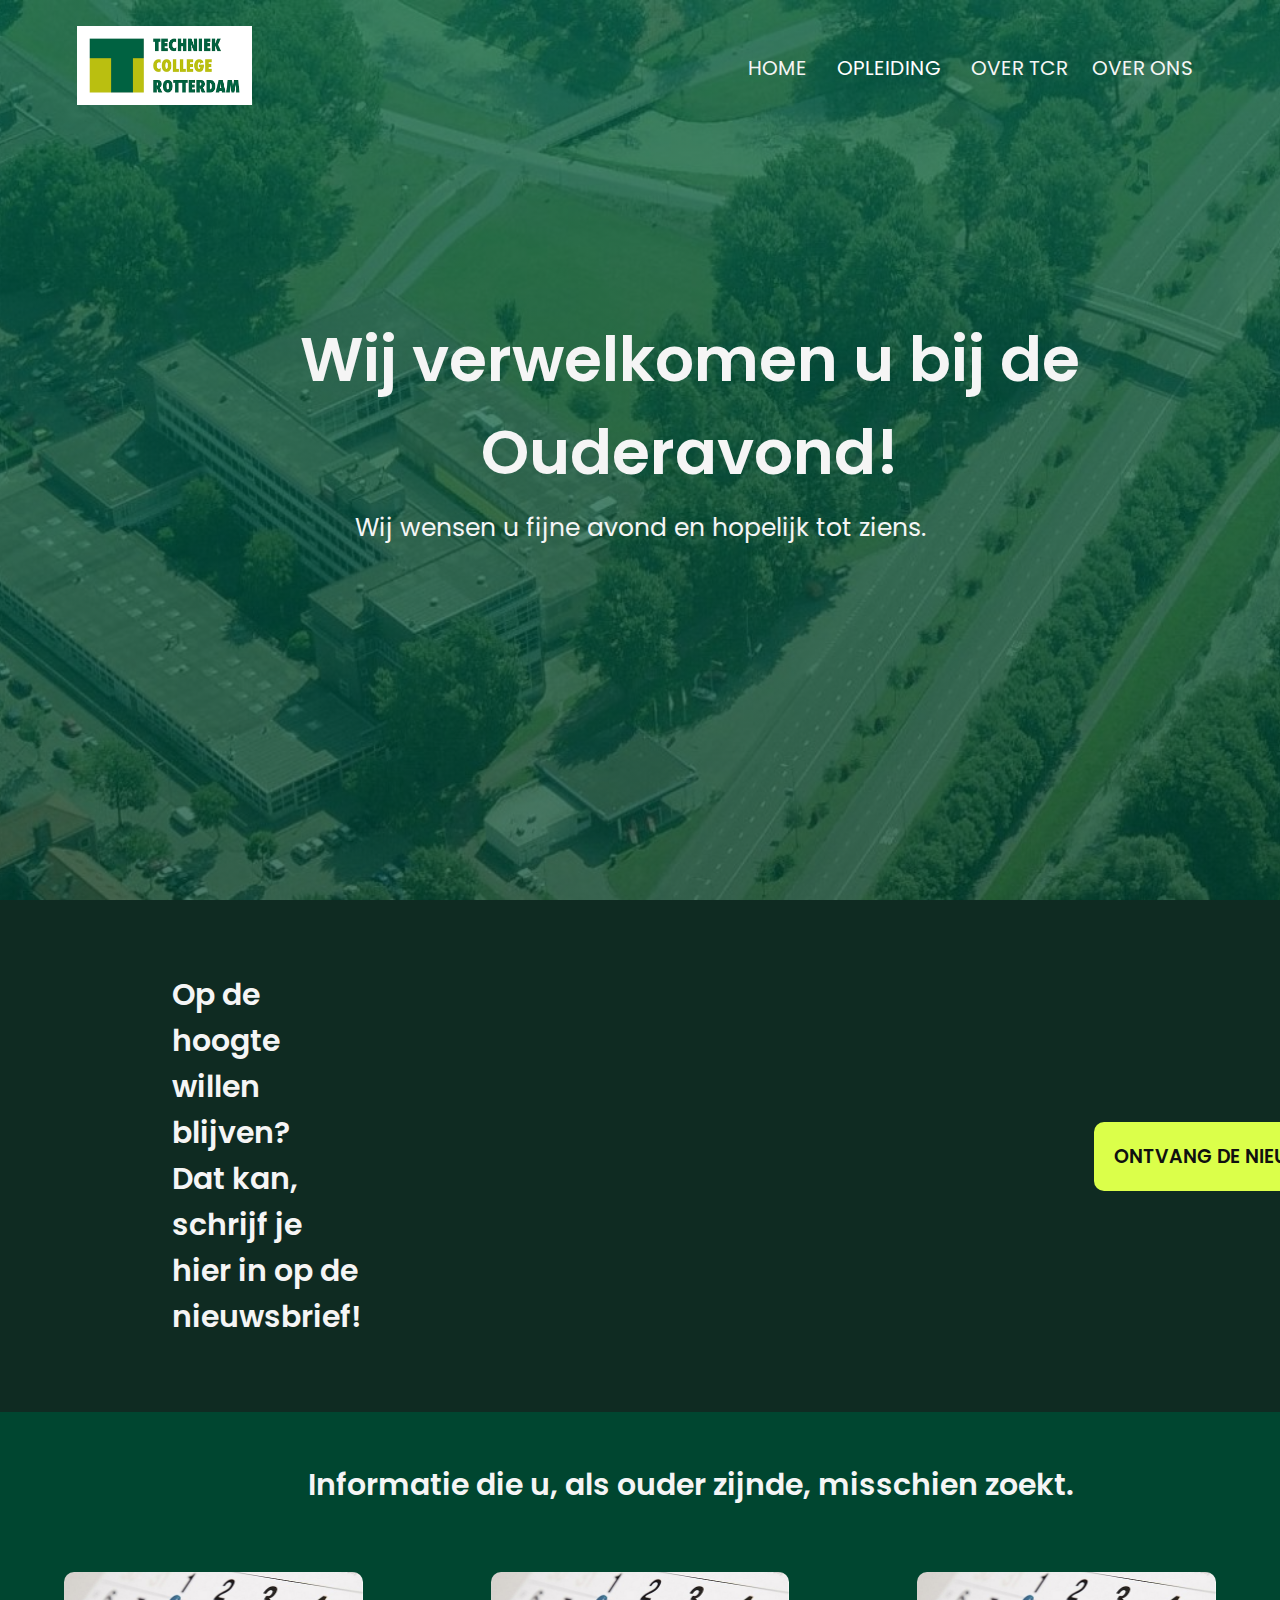
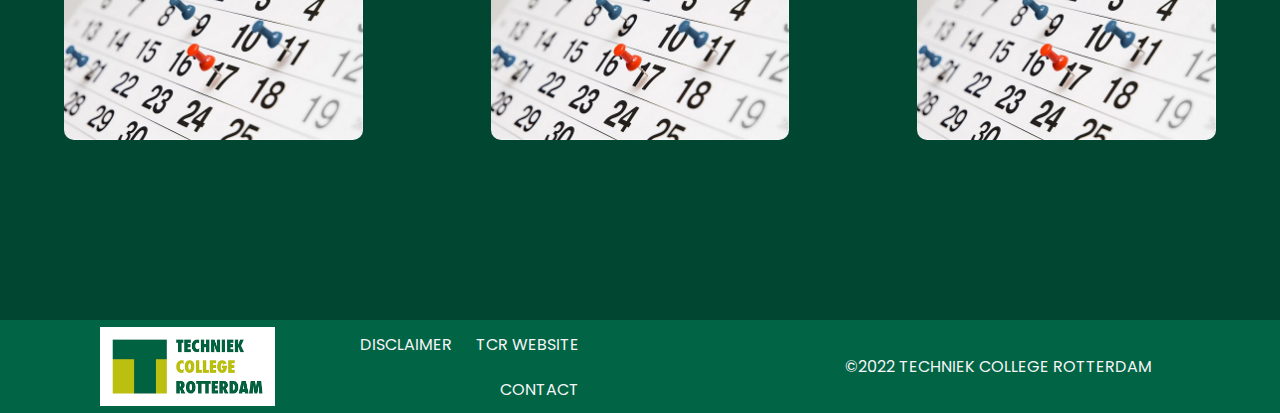
==== Website/index.html @ ce0cfaed "Home Pagina + Software Pagina - HTML & CSS" ====
<!DOCTYPE html>
<html lang="en">
<head>
    <meta charset="UTF-8">
    <meta http-equiv="X-UA-Compatible" content="IE=edge">
    <meta name="viewport" content="width=device-width, initial-scale=1.0">
    <link rel="stylesheet" href="index.css">
    <link rel="preconnect" href="https://fonts.googleapis.com">
    <link rel="preconnect" href="https://fonts.gstatic.com" crossorigin>
    <link href="https://fonts.googleapis.com/css2?family=Poppins:wght@200;300;400;600;700&display=swap" rel="stylesheet">
    <title>Welkom!</title>
</head>
<body>
    <section class="header">
        <nav>
            <a href="index.html"><img src="assets/tcr-logo.png"></a>
            <div class="nav-links">
                <ul>
                    <li><a href="index.html">HOME</a></li>
                    <div class="dropdown">
                        <button class="dropbtn">OPLEIDING</button>
                        <div class="dropdown-content">
                        <a href="software.html">SOFTWARE</a>
                        <a href="OPLEIDINGSWIJZER">OPLEIDINGSWIJZER</a>
                    </div>
                </div>
                    <li><a href="OVER TCR">OVER TCR</a></li>
                    <li><a href="OVER ONS">OVER ONS</a></li>
                </ul>
            </div>
        </nav>
    <div class="text-box">
        <h1>Wij verwelkomen u bij de Ouderavond!</h1>
        <p>Wij wensen u fijne avond en hopelijk tot ziens.</p>
    </div>
    </section>

    <!----- Nieuwsbrief ----->

    <section class="nieuwsbrief">
    <table>
        <tr><td><h1>Op de hoogte willen blijven?<br>Dat kan, schrijf je hier in op de nieuwsbrief!</h1></td>
        <td><a href="" class="nieuws-btn">ONTVANG DE NIEUWSBRIEF</a></td></tr>
    </table>
    </section>

    <!----- Info Columns ----->

    <section class="info">
        <h1>Informatie die u, als ouder zijnde, misschien zoekt.</h1>
        
        <div class="row">
            <div class="info-col">
                <img src="assets/agenda.jpg">
                <div class="layer">
                    <h3>EDUARTE</h3>
                </div>
            </div>
            <div class="info-col">
                <img src="assets/agenda.jpg">
                <div class="layer">
                    <h3>BSA</h3>
                </div>
            </div>
            <div class="info-col">
                <img src="assets/agenda.jpg">
                <div class="layer">
                    <h3>KALENDER</h3>
                </div>
            </div>
        </div>
    </section>

    <!----- Footer ----->

    <section class="footer">
        <a href="index.html"><img src="assets/tcr-logo.png"></a>
        <div class="footer-links">
            <ul>
                <li>DISCLAIMER</li>
                <li>TCR WEBSITE</li>
                <li>CONTACT</li>
            </ul>
        </div>
        <div class="copyright">
            <p>©2022 TECHNIEK COLLEGE ROTTERDAM</p>
        </div>
    </section>
</body>
</html>
---- Website/index.css ----
*{
    margin: 0;
    padding: 0;
    font-family: 'Poppins', sans-serif;
}
.header{
    min-height: 100vh;
    width: 100%;
    background-image: linear-gradient(rgba(0,100,69,0.7),rgba(0,70,48,0.7)), url(assets/tcr-locatie.jpg);
    background-position: center;
    background-size: cover;
    position: relative;
}   
nav{
    display: flex;
    padding: 2% 6%;
    justify-content: space-between;
    align-items: center;
}
nav img{
    width: 175px;
}
.nav-links{
    flex: 1;
    text-align: right;
}
.nav-links ul li{
    list-style: none;
    display: inline-block;
    padding: 8px, 12px;
    margin: 10px;
    position: relative;
}
.nav-links ul li a{
    color: whitesmoke;
    text-decoration: none;
    font-size: 20px;
}
.nav-links ul li::after{
    content: '';
    width: 0%;
    height: 2px;
    background: #DBFF4A;
    display: block;
    margin: auto;
    transition: 0.5s;
}
.nav-links ul li:hover::after{
    width: 100%;
}
.dropbtn{
    background-color: transparent;
    color: white;
    padding: 16px;
    font-size: 20px;
    border: none;
}
.dropbtn::after{
    content: '';
    width: 0%;
    height: 2px;
    background: #DBFF4A;
    display: block;
    margin: auto;
    transition: 0.5s;
}
.dropdown{
    position: relative;
    display: inline-block;
}
.dropbtn:hover::after{
    width: 100%;
}
.dropdown-content{
    display: none;
    position: absolute;
    background-color: rgba(0,70,48,0.55);
    min-width: 160px;
    box-shadow: 0px 8px 16px 0px rgba(0,0,0,0.2);
    z-index: 1;
}
.dropdown-content a{
    color: whitesmoke;
    padding: 12px 16px;
    text-decoration: none;
    display: block;
}
.dropdown:hover .dropdown-content {
    display: block;
}
.text-box{
    width: 90%;
    color: whitesmoke;
    position: absolute;
    top: 50%;
    left: 50%;
    transform: translate(-50%,-50%);
    text-align: center;
}
.text-box h1{
    font-size: 62px;
}
.text-box p{
    margin: 10px 0 40px;
    font-size: 25px;
    color: whitesmoke;
}

/*----- Nieuwsbrief -----*/

.nieuwsbrief{
    width: auto;
    padding: 70px;
    background-color: #0F2B22;
}
h1{
    font-size: 30px;
    font-weight: 600;
    margin-left: 100px;
    color: whitesmoke;
}
.nieuws-btn {
    display: inline-block;
    text-decoration: none;
    font-weight: 600;
    color: #101010;
    padding: 20px 20px;
    margin-left: 730px;
    border-radius: 10px;
    width: 260px;
    font-size: 19px;
    background: #DBFF4A;
    cursor: pointer;
}

/*----- Informatie -----*/

.info{
    width: 100%;
    margin: auto;
    text-align: center;
    padding-top: 50px;
    padding-bottom: 150px;
    background-color: #004630;
}
.row{
    margin-top: 5%;
    display: flex;
    flex-direction: row;
    justify-content: space-between;
}
.info-col{
    flex-basis: 25%;
    border-radius: 10px;
    margin-left: 5%;
    margin-right: 5%;
    margin-bottom: 30px;
    position: relative;
    overflow: hidden;
}
.info-col img{
    width: 100%;
    display: block;
    align-self: center;
}
.layer{
    background: transparent;
    height: 100%;
    width: 100%;
    position: absolute;
    top: 0;
    left: 0;
    transition: 1s;
}
.layer:hover{
    background: rgba(219,255,74,0.7);
    cursor: pointer;
}
.layer h3{
    width: 50%;
    font-weight: 500;
    color: #101010;
    font-size: 26px;
    font-weight: 700;
    bottom: 0;
    left: 50%;
    transform: translateX(-50%);
    position: absolute;
    opacity: 0;
    transition: 0.5s;
}

.layer:hover h3{
    bottom: 49%;
    opacity: 1;
}

/*----- Footer -----*/

.footer{
    display: flex;
    justify-content: space-evenly;
    align-items: center;
    position: relative;
    background-color: #006445;
}
.footer img{
   width: 175px;
   margin-top: 7px;
   margin-left: 100px;
}
.footer-links{
    flex: 1;
    text-align: right;
    color: whitesmoke;
}
.footer-links ul li{
    list-style: none;
    display: inline-block;
    margin: 10px;
    position: relative;
}
.footer-links ul li a{
    color: whitesmoke;
    text-decoration: none;
    font-size: 20px;
}
.copyright{
    margin-left: 20%;
    margin-right: 10%;
    color: whitesmoke;
}
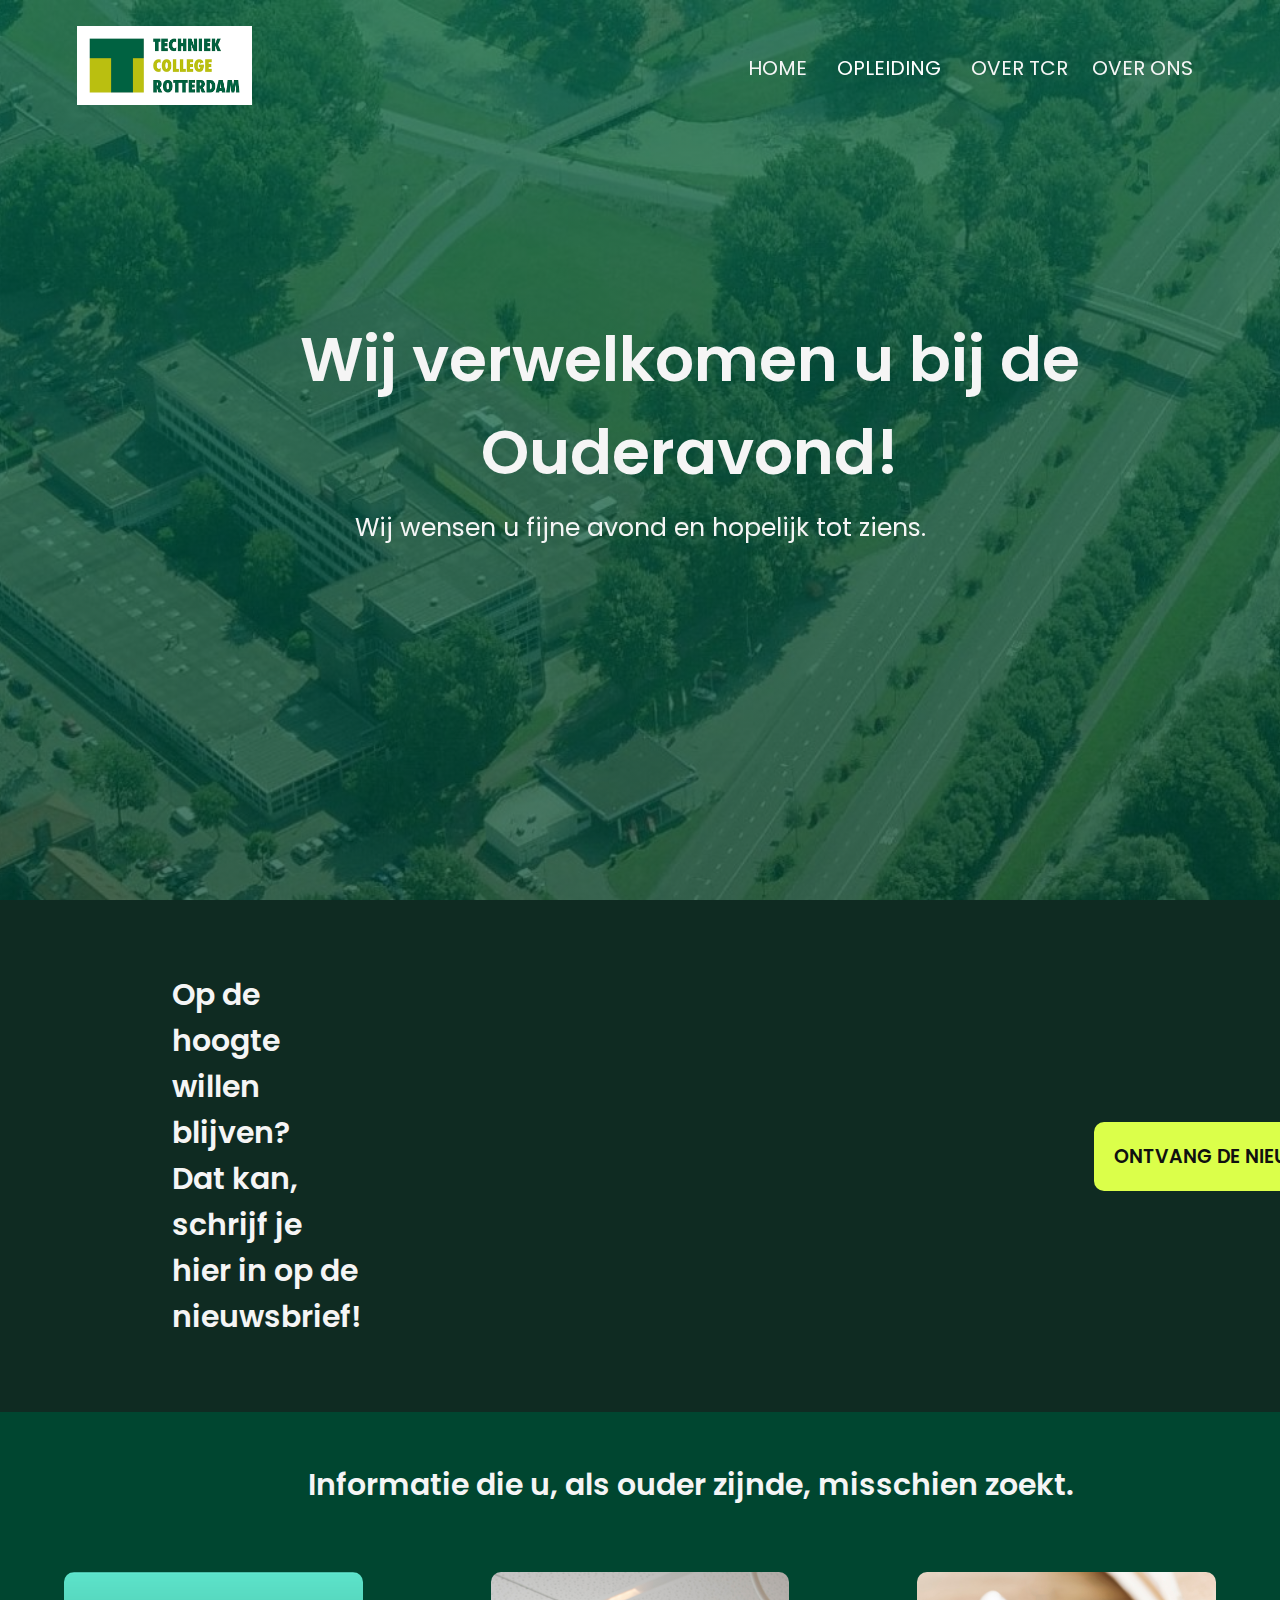
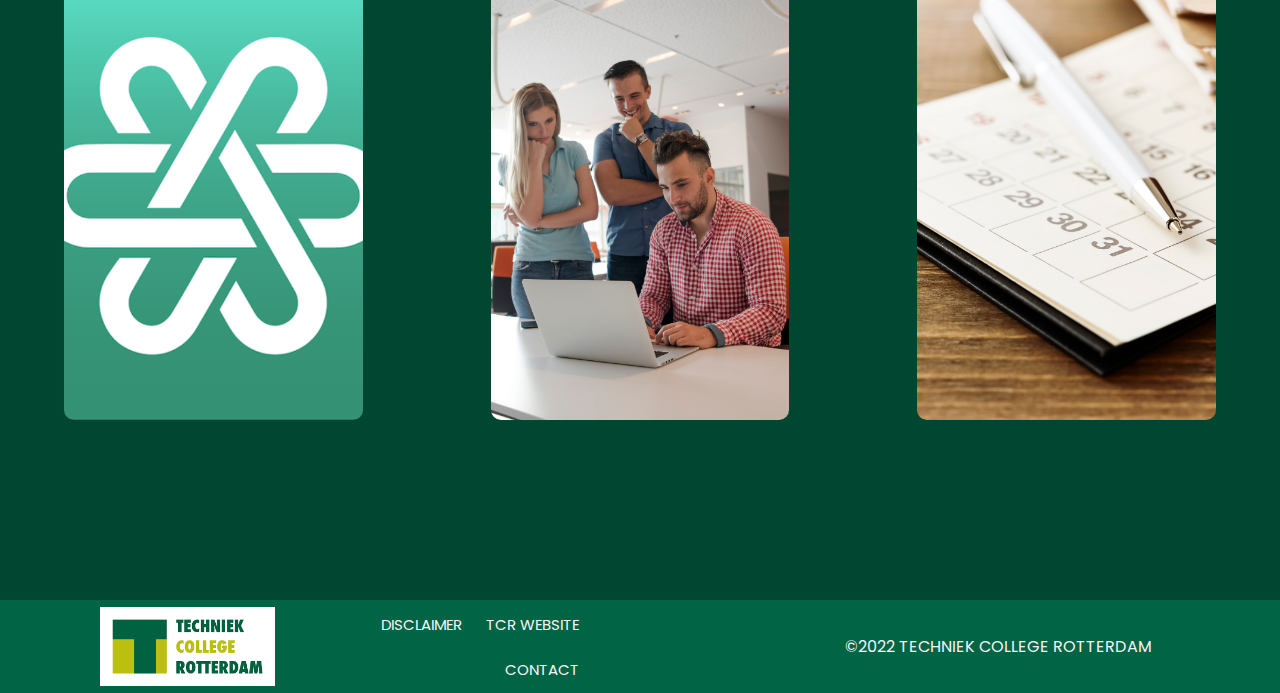
==== commit db37f12d: "Software Pagina" ====
--- a/Website/index.html
+++ b/Website/index.html
@@ -12,6 +12,7 @@
 </head>
 <body>
     <section class="header">
+        <div class="sticky">
         <nav>
             <a href="index.html"><img src="assets/tcr-logo.png"></a>
             <div class="nav-links">
@@ -24,11 +25,12 @@
                         <a href="OPLEIDINGSWIJZER">OPLEIDINGSWIJZER</a>
                     </div>
                 </div>
-                    <li><a href="OVER TCR">OVER TCR</a></li>
+                    <li><a href="overtcr.html">OVER TCR</a></li>
                     <li><a href="OVER ONS">OVER ONS</a></li>
                 </ul>
             </div>
         </nav>
+        </div>
     <div class="text-box">
         <h1>Wij verwelkomen u bij de Ouderavond!</h1>
         <p>Wij wensen u fijne avond en hopelijk tot ziens.</p>
@@ -40,7 +42,7 @@
     <section class="nieuwsbrief">
     <table>
         <tr><td><h1>Op de hoogte willen blijven?<br>Dat kan, schrijf je hier in op de nieuwsbrief!</h1></td>
-        <td><a href="" class="nieuws-btn">ONTVANG DE NIEUWSBRIEF</a></td></tr>
+        <td><a href="NIEUWSBRIEF" class="nieuws-btn">ONTVANG DE NIEUWSBRIEF</a></td></tr>
     </table>
     </section>
 
@@ -51,19 +53,19 @@
         
         <div class="row">
             <div class="info-col">
-                <img src="assets/agenda.jpg">
+                <img src="assets/eduarte.png">
                 <div class="layer">
                     <h3>EDUARTE</h3>
                 </div>
             </div>
             <div class="info-col">
-                <img src="assets/agenda.jpg">
+                <img src="assets/bsa.png">
                 <div class="layer">
                     <h3>BSA</h3>
                 </div>
             </div>
             <div class="info-col">
-                <img src="assets/agenda.jpg">
+                <img src="assets/agenda.png">
                 <div class="layer">
                     <h3>KALENDER</h3>
                 </div>
@@ -73,18 +75,18 @@
 
     <!----- Footer ----->
 
-    <section class="footer">
+    <footer>
         <a href="index.html"><img src="assets/tcr-logo.png"></a>
         <div class="footer-links">
             <ul>
-                <li>DISCLAIMER</li>
-                <li>TCR WEBSITE</li>
-                <li>CONTACT</li>
+                <li><a href="https://www.techniekcollegerotterdam.nl/disclaimer">DISCLAIMER</a></li>
+                <li><a href="https://www.techniekcollegerotterdam.nl/">TCR WEBSITE</a></li>
+                <li><a href="https://www.techniekcollegerotterdam.nl/contact">CONTACT</a></li>
             </ul>
         </div>
         <div class="copyright">
             <p>©2022 TECHNIEK COLLEGE ROTTERDAM</p>
         </div>
-    </section>
+    </footer>
 </body>
 </html>--- a/Website/index.css
+++ b/Website/index.css
@@ -88,6 +88,12 @@
 .dropdown:hover .dropdown-content {
     display: block;
 }
+
+.sticky{
+    position: sticky;
+    top: 0px;
+}
+
 .text-box{
     width: 90%;
     color: whitesmoke;
@@ -197,14 +203,14 @@
 
 /*----- Footer -----*/
 
-.footer{
+footer{
     display: flex;
     justify-content: space-evenly;
     align-items: center;
     position: relative;
     background-color: #006445;
 }
-.footer img{
+footer img{
    width: 175px;
    margin-top: 7px;
    margin-left: 100px;
@@ -223,7 +229,7 @@
 .footer-links ul li a{
     color: whitesmoke;
     text-decoration: none;
-    font-size: 20px;
+    font-size: 15px;
 }
 .copyright{
     margin-left: 20%;
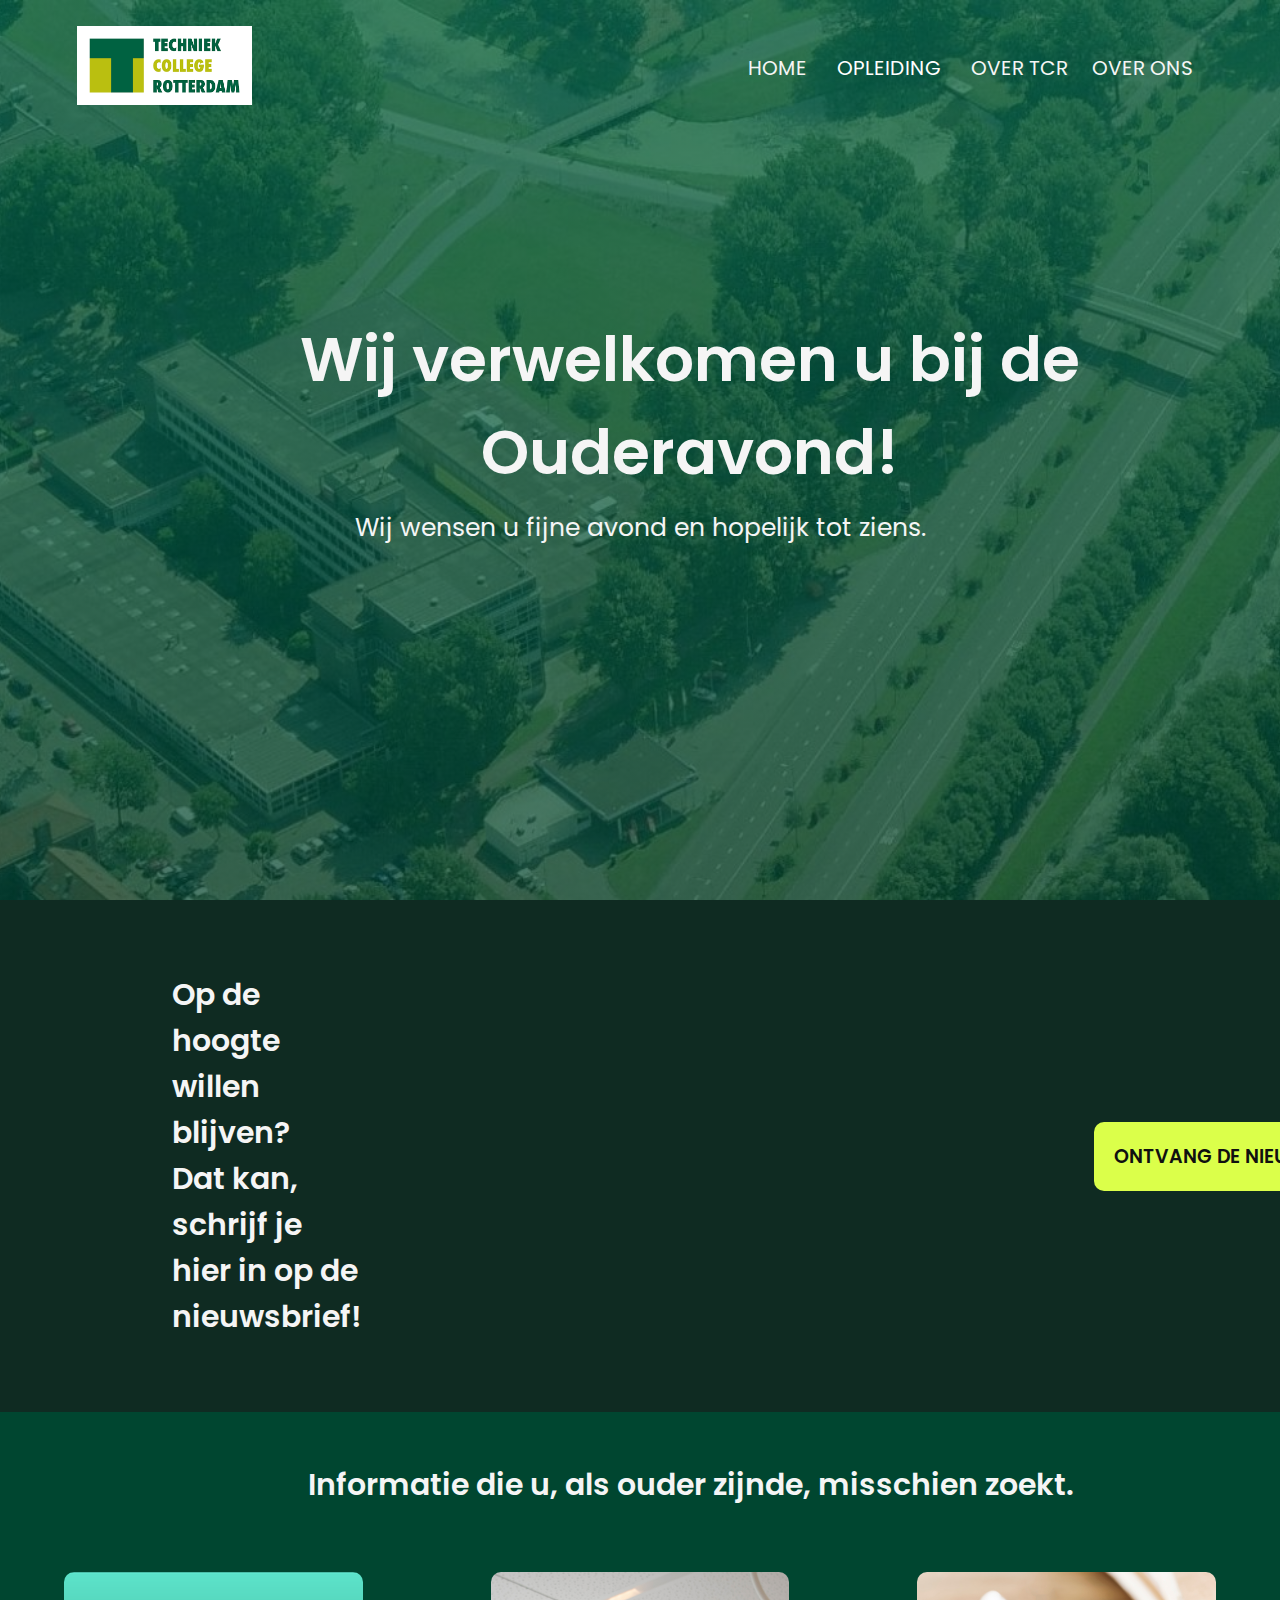
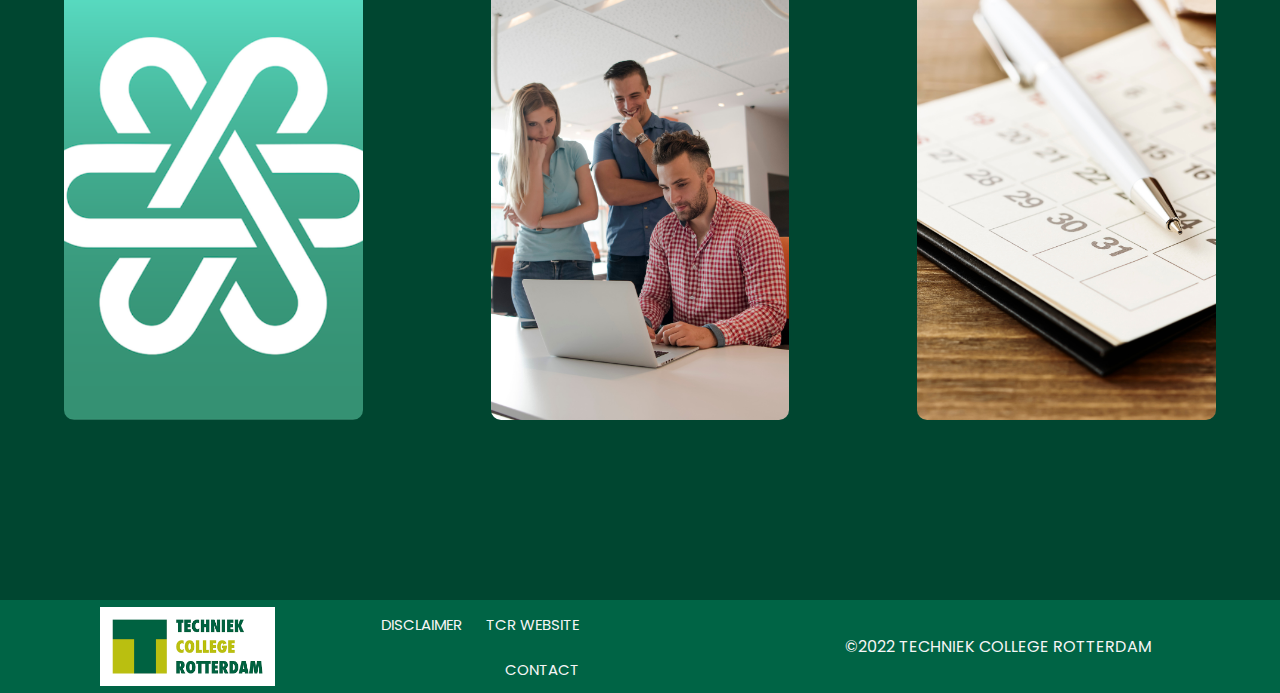
==== commit 38d775e7: "Website Update" ====
--- a/Website/index.html
+++ b/Website/index.html
@@ -12,7 +12,6 @@
 </head>
 <body>
     <section class="header">
-        <div class="sticky">
         <nav>
             <a href="index.html"><img src="assets/tcr-logo.png"></a>
             <div class="nav-links">
@@ -22,7 +21,7 @@
                         <button class="dropbtn">OPLEIDING</button>
                         <div class="dropdown-content">
                         <a href="software.html">SOFTWARE</a>
-                        <a href="OPLEIDINGSWIJZER">OPLEIDINGSWIJZER</a>
+                        <a href="opleidingswijzer.html">OPLEIDINGSWIJZER</a>
                     </div>
                 </div>
                     <li><a href="overtcr.html">OVER TCR</a></li>
@@ -30,7 +29,6 @@
                 </ul>
             </div>
         </nav>
-        </div>
     <div class="text-box">
         <h1>Wij verwelkomen u bij de Ouderavond!</h1>
         <p>Wij wensen u fijne avond en hopelijk tot ziens.</p>
@@ -42,7 +40,7 @@
     <section class="nieuwsbrief">
     <table>
         <tr><td><h1>Op de hoogte willen blijven?<br>Dat kan, schrijf je hier in op de nieuwsbrief!</h1></td>
-        <td><a href="NIEUWSBRIEF" class="nieuws-btn">ONTVANG DE NIEUWSBRIEF</a></td></tr>
+        <td><a href="nieuwsbrief.html" class="nieuws-btn">ONTVANG DE NIEUWSBRIEF</a></td></tr>
     </table>
     </section>
 
@@ -55,19 +53,19 @@
             <div class="info-col">
                 <img src="assets/eduarte.png">
                 <div class="layer">
-                    <h3>EDUARTE</h3>
+                    <a href="kalender.html">EDUARTE</a>
                 </div>
             </div>
             <div class="info-col">
                 <img src="assets/bsa.png">
                 <div class="layer">
-                    <h3>BSA</h3>
+                    <a href="kalender.html">BSA</a>
                 </div>
             </div>
             <div class="info-col">
                 <img src="assets/agenda.png">
                 <div class="layer">
-                    <h3>KALENDER</h3>
+                    <a href="kalender.html">KALENDER</a>
                 </div>
             </div>
         </div>
--- a/Website/index.css
+++ b/Website/index.css
@@ -88,12 +88,6 @@
 .dropdown:hover .dropdown-content {
     display: block;
 }
-
-.sticky{
-    position: sticky;
-    top: 0px;
-}
-
 .text-box{
     width: 90%;
     color: whitesmoke;
@@ -182,10 +176,11 @@
     background: rgba(219,255,74,0.7);
     cursor: pointer;
 }
-.layer h3{
+.layer a{
     width: 50%;
     font-weight: 500;
     color: #101010;
+    text-decoration: none;
     font-size: 26px;
     font-weight: 700;
     bottom: 0;
@@ -196,7 +191,7 @@
     transition: 0.5s;
 }
 
-.layer:hover h3{
+.layer:hover a{
     bottom: 49%;
     opacity: 1;
 }
